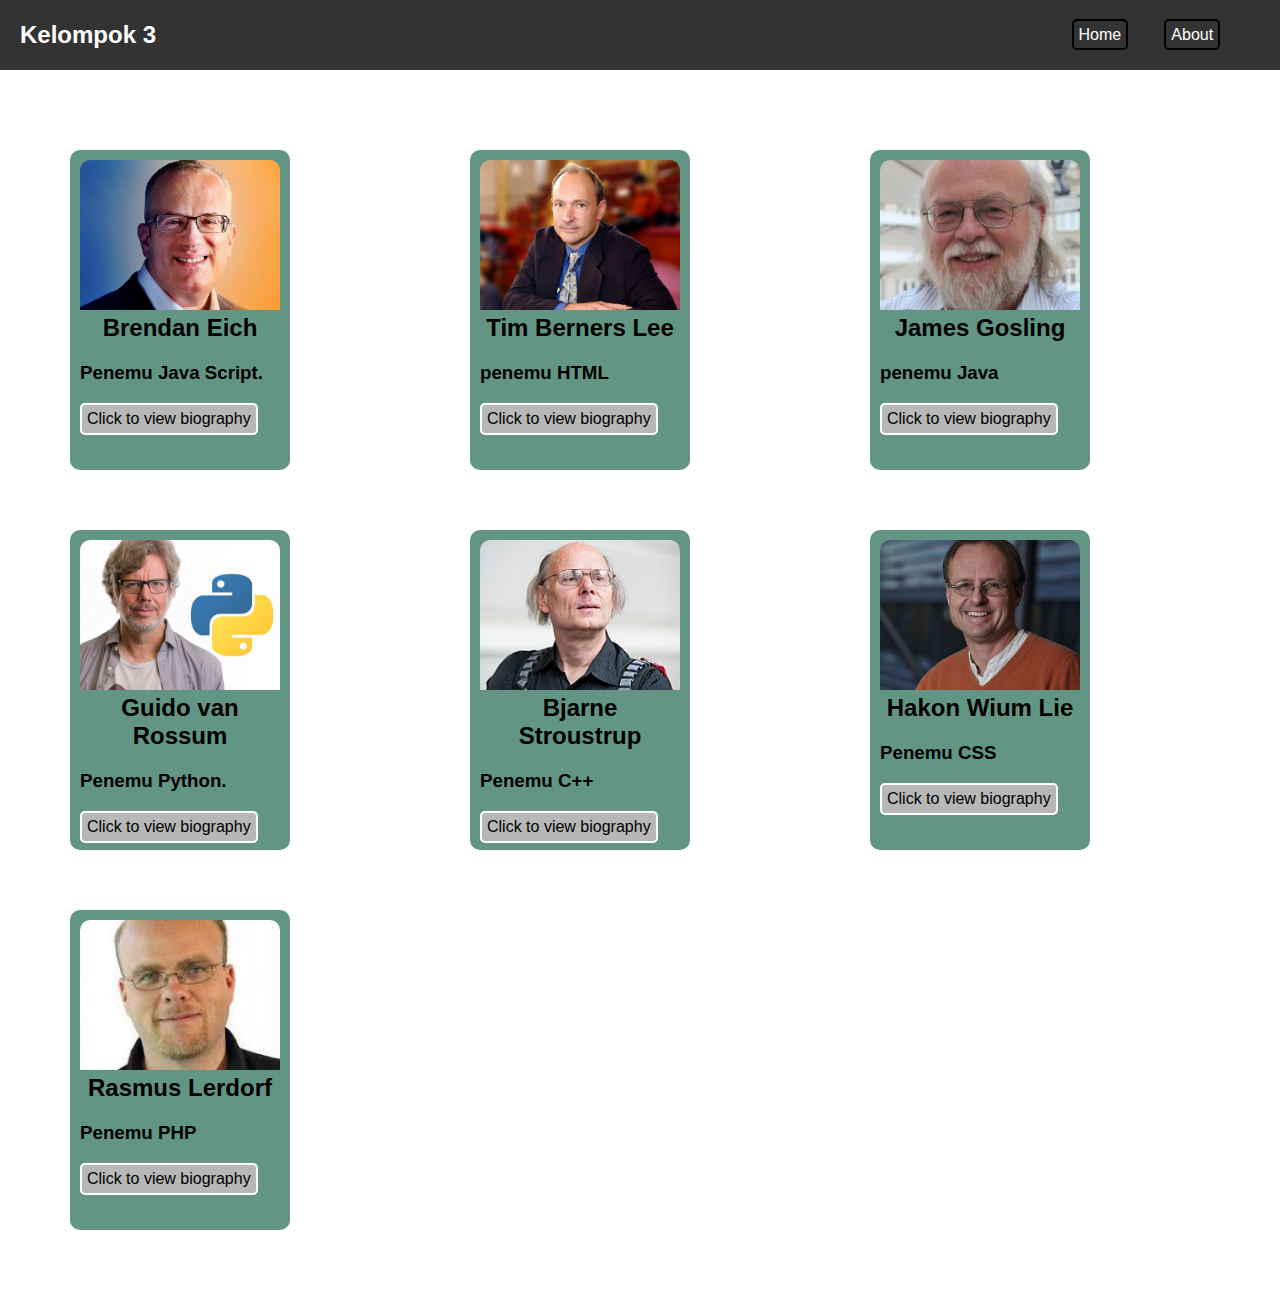
==== index.html @ 825bf471 "update" ====
<!DOCTYPE html>
<html lang="en">
<head>
    <meta charset="UTF-8">
    <meta name="viewport" content="width=device-width, initial-scale=1.0">
    <title>Biography Web</title>
    <link rel="stylesheet" href="style.css">
</head>
<body>
    
    <header>
        <h1 style="text-align: center">Tokoh Tokoh Penemu Bahasa Pemrograman</h1>
    </header>
    <nav class="navbar">
        <div class="navbrand">Kelompok 3</div>
        <ul class="nav-links">
            <li><a href="index.html">Home</a></li>
            <li><a href="About.html">About</a></li>
        </ul>
    </nav>
    <main>
        <section class="biography-container">
            <div class="biography-card" id="Brendan-Eich">
                <img src="Assets/Brendan eich card.avif" alt="Brendan Eich">
                <h2>Brendan Eich</h2>
                <h3>Penemu Java Script.</h3>
                <p><a class="button" href="Brendan Eich.html" >Click to view biography</a></p> 
            </div>
            <div class="biography-card" id="berners lee">
                <img src="Assets/berners lee card.jpg" alt="berners lee">
                <h2>Tim Berners Lee</h2>
                <h3> penemu HTML</h3>
                <p><a class="button" href="Berners Lee.html" >Click to view biography</a></p> 
            </div>
            <div class="biography-card" id="James Gosling ">
                <img src="Assets/james gosling card.jpeg" alt="James Gosling ">
                <h2>James Gosling</h2>
                <h3>penemu Java</h3>
                <p><a class="button" href="James Gosling .html" >Click to view biography</a></p> 
            </div>
            <div class="biography-card" id="Guido van Rossum">
                <img src="Assets/guido van rossum card.webp" alt="Guido van Rossum">
                <h2>Guido van Rossum</h2>
                <h3>Penemu Python.</h3>
                <p><a class="button" href="guido van rossum.html" >Click to view biography</a></p> 
            </div>
            <div class="biography-card" id="Bjarne Stroustrup">
                <img src="Assets/Bjarne Stroustrup card.jpg" alt="Bjarne Stroustrup">
                <h2>Bjarne Stroustrup</h2>
                <h3>Penemu C++</h3>
                <p><a class="button" href="Bjarne Stroustrup.html" >Click to view biography</a></p> 
            </div>
            <div class="biography-card" id="Hakon Wium Lie">
                <img src="Assets/Hakon wium lie card.jpg" alt="Hakon Wium Lie">
                <h2>Hakon Wium Lie</h2>
                <h3>Penemu CSS</h3>
                <p><a class="button" href="Hakon Wium Lie.html" >Click to view biography</a></p> 
            </div>
            <div class="biography-card" id="Rasmus Lerdorf ">
                <img src="Assets/Rasmus Lerdorf card.jpeg" alt="Rasmus Lerdorf ">
                <h2>Rasmus Lerdorf </h2>
                <h3>Penemu PHP</h3>
                <p><a class="button" href="rasmus lerdorf.html" >Click to view biography</a></p> 
            </div>
        </section>
        <section class="biography-detail" id="biography-detail">
            <h2 id="biography-title"></h2>
            <p id="biography-text"></p>
        </section>
    </main>
    <script src="script.js"></script>
</body>
</html>
---- style.css ----
body {
    font-family: Arial, sans-serif;
    margin: 0;
    padding: 0;
}
body{
    background-color: #ffffff;
}
.biography-container {
    
    display: grid;
    grid-template-columns: repeat(3, 1fr);
    grid-gap: 20px;
    padding: 50px;
}

.biography-card img {
    transition: transform 0.s ease, opacity 0.2s ease;
    }
    
.biography-card img:hover {
    transform: scale(1.1);
    opacity: 0.8;
    }

.biography-card {
    background-color: #629584;
    margin: 20px;
    width: 200px;
    height: 300px;
    border-radius: 10px;
    padding: 10px;
    cursor: pointer;
}

.biography-card img {
    width: 100%;
    height: 150px;
    object-fit: cover;
    border-radius: 10px 10px 0 0;
}

.biography-card h2 {
    margin-top: 0;
    text-align: center;
}

.biography-detail {
    background-color: #D3EE98;
    display: none;
    padding: 20px;
    border: 1px solid #ffffff;
    border-radius: 10px;
    width: 50%;
    margin: 40px auto;
}

.biography-detail h2 {
    margin-top: 0;
}

a {
    border: 2px solid #000; 
    padding: 5px; 
    text-decoration: none; 
    color: black; 
    border-radius: 5px; 
  }
  
  a:hover {
    background-color: #387478; 
  }

  .button {
    display: inline-block;
    background-color: #B7B7B7;
    border: 2px solid #ffffff;
    text-decoration: none;
    color: black;
    text-align: center; 
  }

  .navbar {
    position: fixed;
    top: 0;
    left: 0;
    width: 100%;
    background-color: #333;
    color: white;
    display: flex;
    justify-content: space-between;
    align-items: center;
    padding: 10px 20px;
    z-index: 1000;
}

.navbrand {
    font-size: 1.5em;
    font-weight: bold;
    color: white;
}

.nav-links {
    max-width: 1200px;
    list-style-type: none;
    display: flex;
}

.nav-links li {
    margin-right: 3rem;
    width: 10%;
    margin-left: 20px;
}

.nav-links a {
    color: white;
    text-decoration: none;
    font-size: 1em;
}
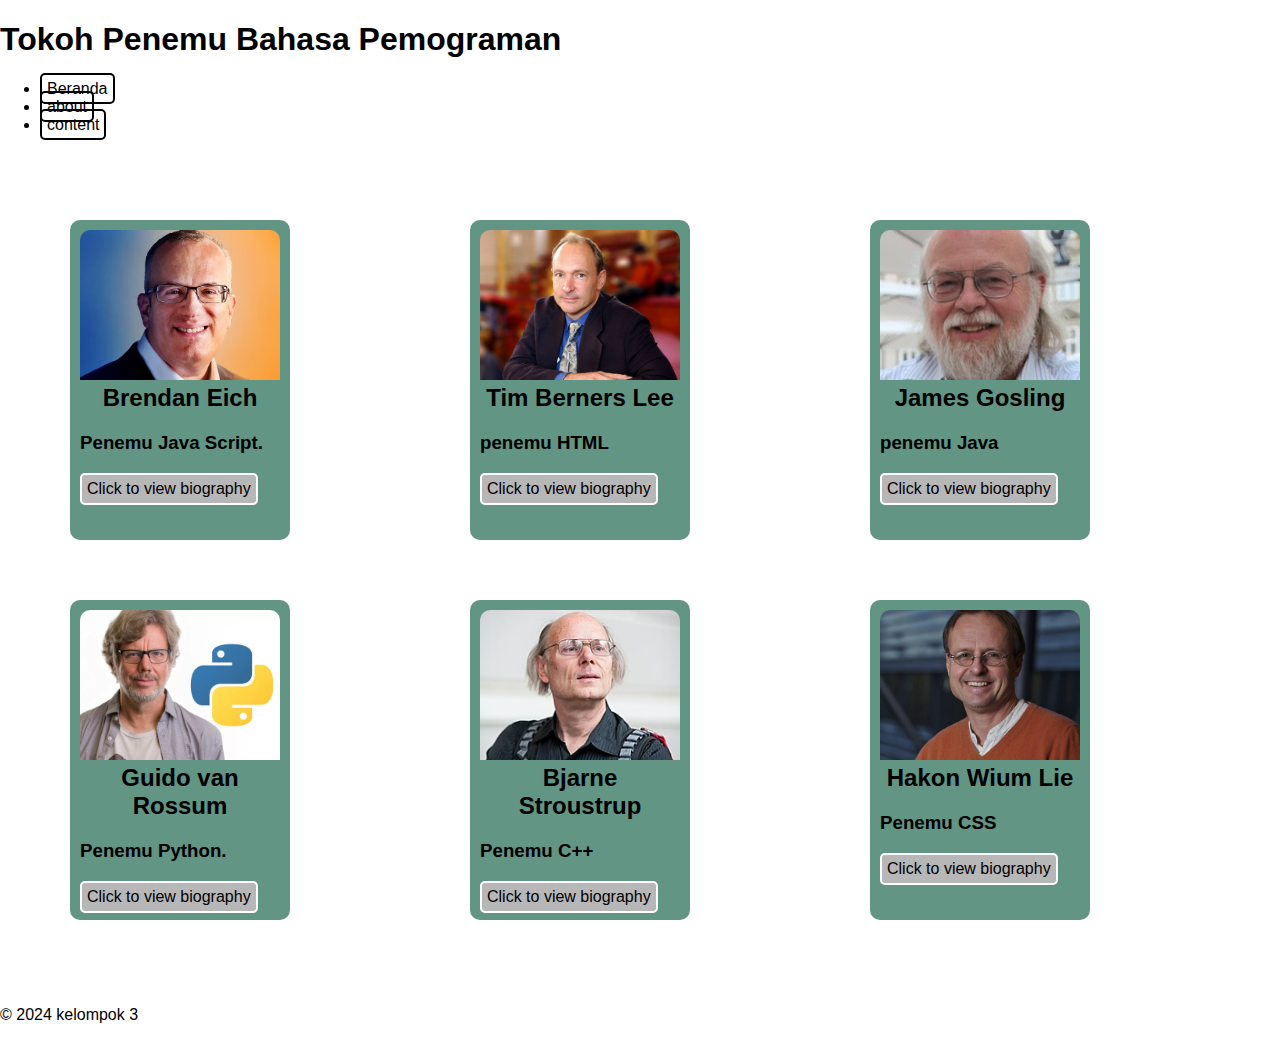
==== commit 48a7361a: "index.html" ====
--- a/index.html
+++ b/index.html
@@ -5,20 +5,23 @@
     <meta name="viewport" content="width=device-width, initial-scale=1.0">
     <title>Biography Web</title>
     <link rel="stylesheet" href="style.css">
+    <link href="https://fonts.googleapis.com/css2?family=Roboto:wght@400;700&display=swap" rel="stylesheet">
 </head>
 <body>
     
     <header>
-        <h1 style="text-align: center">Tokoh Tokoh Penemu Bahasa Pemrograman</h1>
+        <h1>Tokoh Penemu Bahasa Pemograman</h1>
     </header>
-    <nav class="navbar">
-        <div class="navbrand">Kelompok 3</div>
-        <ul class="nav-links">
-            <li><a href="index.html">Home</a></li>
-            <li><a href="About.html">About</a></li>
+    <nav>
+        <ul>
+            <li><a href="beranda.html">Beranda</a></li>
+            <li><a href="About.html">about</a></li>
+            <li><a href="#inventors">content</a></li>
         </ul>
+        
     </nav>
     <main>
+        <section id="inventors">
         <section class="biography-container">
             <div class="biography-card" id="Brendan-Eich">
                 <img src="Assets/Brendan eich card.avif" alt="Brendan Eich">
@@ -56,18 +59,15 @@
                 <h3>Penemu CSS</h3>
                 <p><a class="button" href="Hakon Wium Lie.html" >Click to view biography</a></p> 
             </div>
-            <div class="biography-card" id="Rasmus Lerdorf ">
-                <img src="Assets/Rasmus Lerdorf card.jpeg" alt="Rasmus Lerdorf ">
-                <h2>Rasmus Lerdorf </h2>
-                <h3>Penemu PHP</h3>
-                <p><a class="button" href="rasmus lerdorf.html" >Click to view biography</a></p> 
-            </div>
+            
         </section>
-        <section class="biography-detail" id="biography-detail">
-            <h2 id="biography-title"></h2>
-            <p id="biography-text"></p>
-        </section>
+    </section>
     </main>
-    <script src="script.js"></script>
+    <footer>
+        <p>&copy; 2024 kelompok 3</p>
+    </footer>
+
+    
+    
 </body>
-</html>+</html>
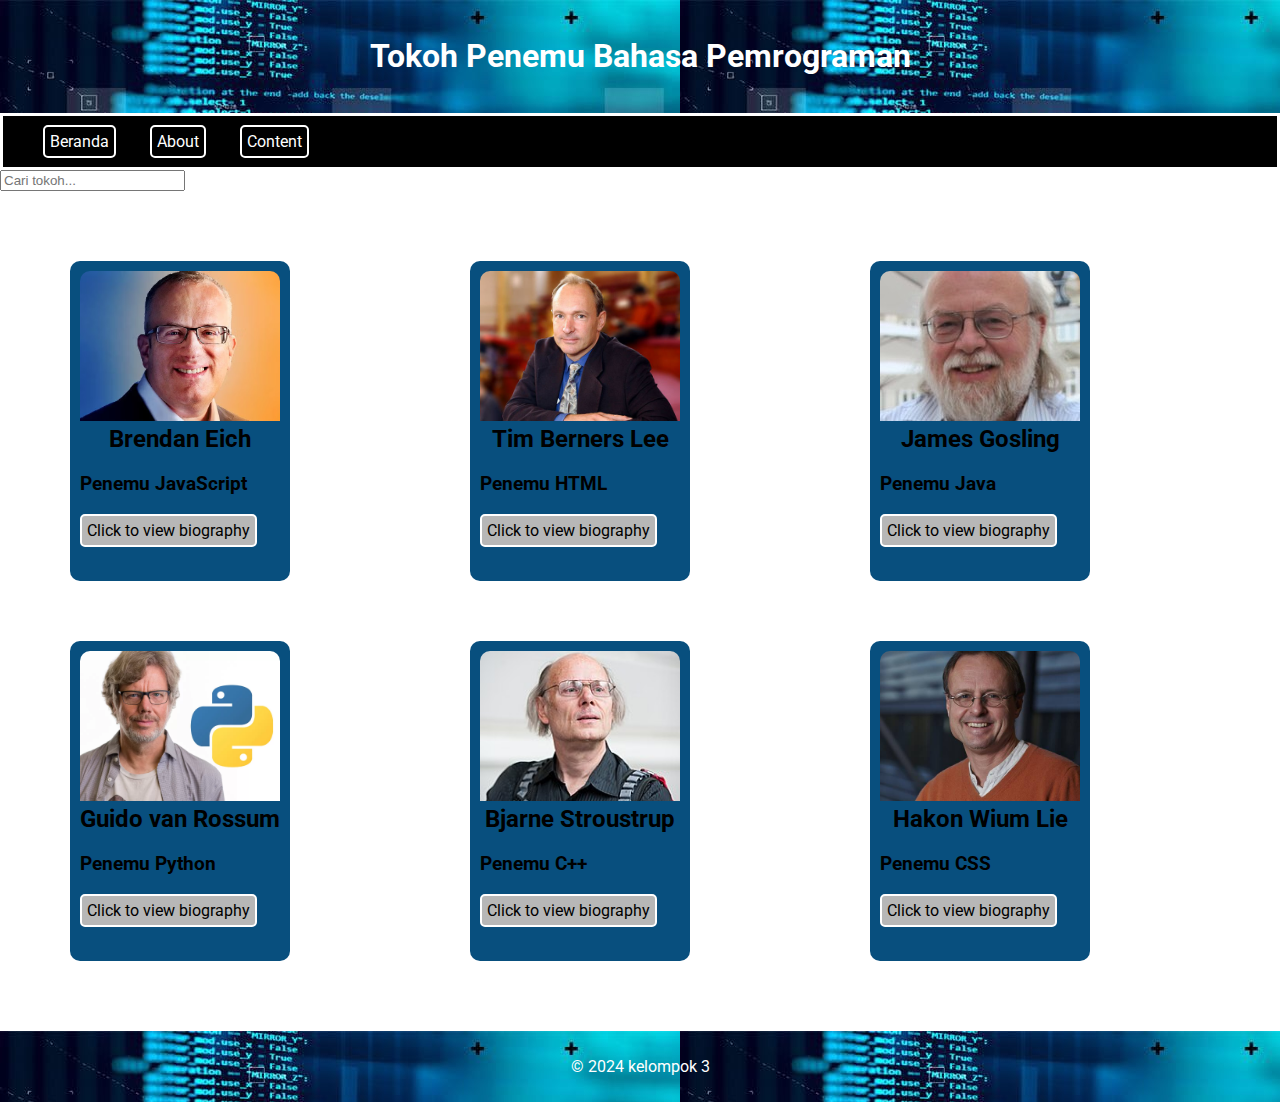
==== commit 7ffe5cba: "index.html" ====
--- a/index.html
+++ b/index.html
@@ -6,68 +6,64 @@
     <title>Biography Web</title>
     <link rel="stylesheet" href="style.css">
     <link href="https://fonts.googleapis.com/css2?family=Roboto:wght@400;700&display=swap" rel="stylesheet">
+    <script src="script.js" defer></script>
 </head>
 <body>
-    
     <header>
-        <h1>Tokoh Penemu Bahasa Pemograman</h1>
+        <h1>Tokoh Penemu Bahasa Pemrograman</h1>
     </header>
     <nav>
         <ul>
             <li><a href="beranda.html">Beranda</a></li>
-            <li><a href="About.html">about</a></li>
-            <li><a href="#inventors">content</a></li>
+            <li><a href="About.html">About</a></li>
+            <li><a href="#inventors">Content</a></li>
         </ul>
-        
     </nav>
     <main>
         <section id="inventors">
-        <section class="biography-container">
-            <div class="biography-card" id="Brendan-Eich">
-                <img src="Assets/Brendan eich card.avif" alt="Brendan Eich">
-                <h2>Brendan Eich</h2>
-                <h3>Penemu Java Script.</h3>
-                <p><a class="button" href="Brendan Eich.html" >Click to view biography</a></p> 
-            </div>
-            <div class="biography-card" id="berners lee">
-                <img src="Assets/berners lee card.jpg" alt="berners lee">
-                <h2>Tim Berners Lee</h2>
-                <h3> penemu HTML</h3>
-                <p><a class="button" href="Berners Lee.html" >Click to view biography</a></p> 
-            </div>
-            <div class="biography-card" id="James Gosling ">
-                <img src="Assets/james gosling card.jpeg" alt="James Gosling ">
-                <h2>James Gosling</h2>
-                <h3>penemu Java</h3>
-                <p><a class="button" href="James Gosling .html" >Click to view biography</a></p> 
-            </div>
-            <div class="biography-card" id="Guido van Rossum">
-                <img src="Assets/guido van rossum card.webp" alt="Guido van Rossum">
-                <h2>Guido van Rossum</h2>
-                <h3>Penemu Python.</h3>
-                <p><a class="button" href="guido van rossum.html" >Click to view biography</a></p> 
-            </div>
-            <div class="biography-card" id="Bjarne Stroustrup">
-                <img src="Assets/Bjarne Stroustrup card.jpg" alt="Bjarne Stroustrup">
-                <h2>Bjarne Stroustrup</h2>
-                <h3>Penemu C++</h3>
-                <p><a class="button" href="Bjarne Stroustrup.html" >Click to view biography</a></p> 
-            </div>
-            <div class="biography-card" id="Hakon Wium Lie">
-                <img src="Assets/Hakon wium lie card.jpg" alt="Hakon Wium Lie">
-                <h2>Hakon Wium Lie</h2>
-                <h3>Penemu CSS</h3>
-                <p><a class="button" href="Hakon Wium Lie.html" >Click to view biography</a></p> 
-            </div>
-            
+            <input type="text" id="searchBar" placeholder="Cari tokoh...">
+            <section class="biography-container">
+                <div class="biography-card" id="Brendan-Eich">
+                    <img src="Assets/Brendan eich card.avif" alt="Brendan Eich">
+                    <h2>Brendan Eich</h2>
+                    <h3>Penemu JavaScript</h3>
+                    <p><a class="button" href="Brendan Eich.html">Click to view biography</a></p> 
+                </div>
+                <div class="biography-card" id="berners lee">
+                    <img src="Assets/berners lee card.jpg" alt="berners lee">
+                    <h2>Tim Berners Lee</h2>
+                    <h3>Penemu HTML</h3>
+                    <p><a class="button" href="Berners Lee.html">Click to view biography</a></p> 
+                </div>
+                <div class="biography-card" id="James Gosling">
+                    <img src="Assets/james gosling card.jpeg" alt="James Gosling">
+                    <h2>James Gosling</h2>
+                    <h3>Penemu Java</h3>
+                    <p><a class="button" href="James Gosling.html">Click to view biography</a></p> 
+                </div>
+                <div class="biography-card" id="Guido van Rossum">
+                    <img src="Assets/guido van rossum card.webp" alt="Guido van Rossum">
+                    <h2>Guido van Rossum</h2>
+                    <h3>Penemu Python</h3>
+                    <p><a class="button" href="guido van rossum.html">Click to view biography</a></p> 
+                </div>
+                <div class="biography-card" id="Bjarne Stroustrup">
+                    <img src="Assets/Bjarne Stroustrup card.jpg" alt="Bjarne Stroustrup">
+                    <h2>Bjarne Stroustrup</h2>
+                    <h3>Penemu C++</h3>
+                    <p><a class="button" href="Bjarne Stroustrup.html">Click to view biography</a></p> 
+                </div>
+                <div class="biography-card" id="Hakon Wium Lie">
+                    <img src="Assets/Hakon wium lie card.jpg" alt="Hakon Wium Lie">
+                    <h2>Hakon Wium Lie</h2>
+                    <h3>Penemu CSS</h3>
+                    <p><a class="button" href="Hakon Wium Lie.html">Click to view biography</a></p> 
+                </div>
+            </section>
         </section>
-    </section>
     </main>
     <footer>
         <p>&copy; 2024 kelompok 3</p>
     </footer>
-
-    
-    
 </body>
 </html>
--- a/style.css
+++ b/style.css
@@ -1,11 +1,53 @@
 body {
-    font-family: Arial, sans-serif;
+    font-family: 'Roboto', sans-serif;
     margin: 0;
     padding: 0;
 }
 body{
     background-color: #ffffff;
 }
+
+header {
+    background-image: url(Assets/header1.jpeg);
+    color: white;
+    text-align: center;
+    padding: 1em 0;
+    
+}
+
+footer {
+    text-align: center;
+    padding: 10px 0;
+    background-image: url(Assets/header1.jpeg);
+    color: white;
+}
+
+
+nav {
+    border: 3px solid #ffffff;
+}
+
+
+nav {
+    background-color: #000000;
+    
+}
+
+nav ul {
+    list-style-type: none;
+    padding: 2S0;
+}
+
+nav ul li {
+    display: inline;
+    margin-right: 30px;
+}
+
+nav ul li a {
+    color: #ffffff;
+    text-decoration: none;
+}
+
 .biography-container {
     
     display: grid;
@@ -24,7 +66,7 @@
     }
 
 .biography-card {
-    background-color: #629584;
+    background-color: #084f7e;
     margin: 20px;
     width: 200px;
     height: 300px;
@@ -60,7 +102,7 @@
 }
 
 a {
-    border: 2px solid #000; 
+    border: 2px solid #ffffff; 
     padding: 5px; 
     text-decoration: none; 
     color: black; 
@@ -68,7 +110,7 @@
   }
   
   a:hover {
-    background-color: #387478; 
+    background-color: #084f7e; 
   }
 
   .button {
@@ -116,4 +158,5 @@
     color: white;
     text-decoration: none;
     font-size: 1em;
-}+}
+
